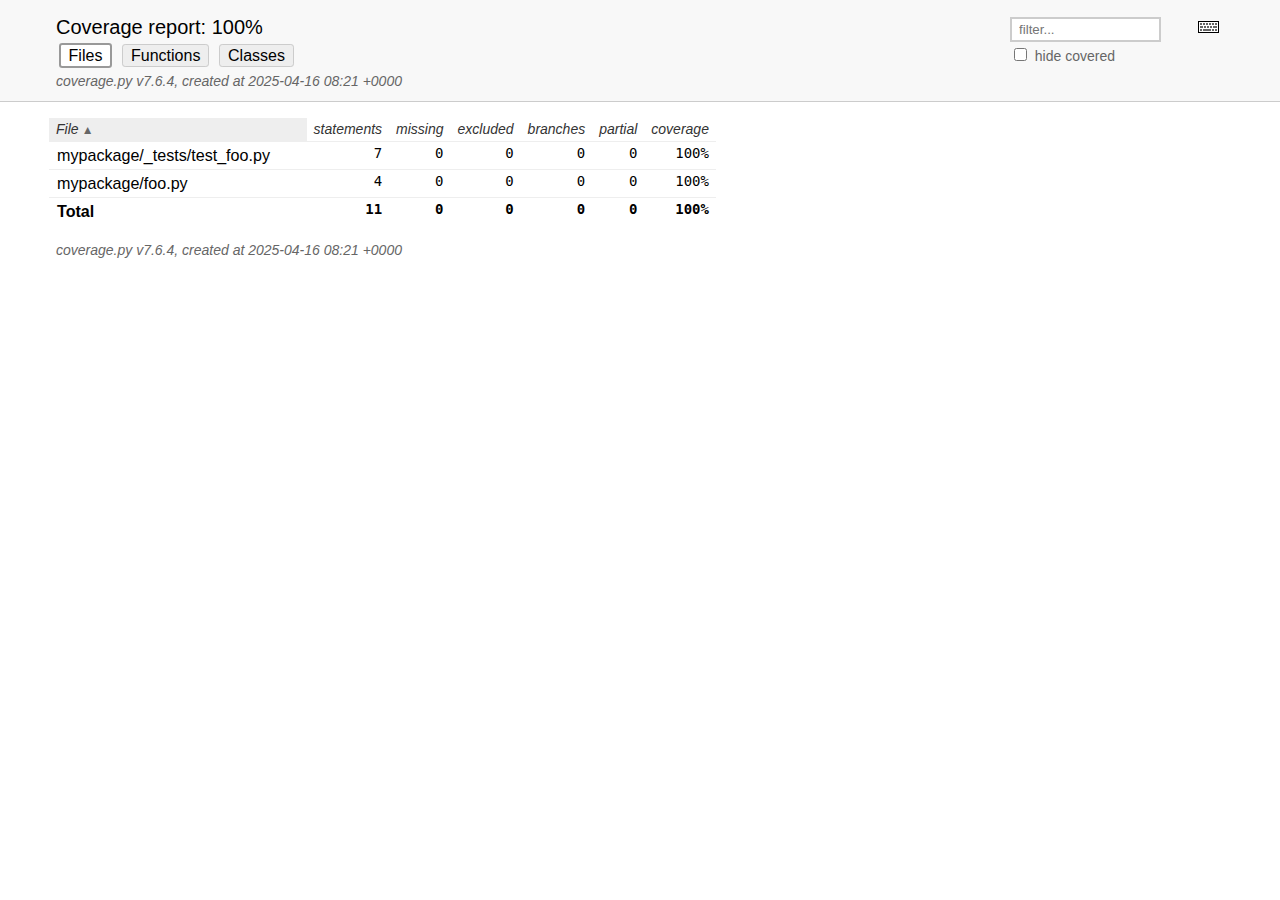
==== htmlcov/index.html @ 7fbc1155 "Update coverage data" ====
<!DOCTYPE html>
<html lang="en">
<head>
    <meta http-equiv="Content-Type" content="text/html; charset=utf-8">
    <title>Coverage report</title>
    <link rel="icon" sizes="32x32" href="favicon_32_cb_58284776.png">
    <link rel="stylesheet" href="style_cb_8e611ae1.css" type="text/css">
    <script src="coverage_html_cb_6fb7b396.js" defer></script>
</head>
<body class="indexfile">
<header>
    <div class="content">
        <h1>Coverage report:
            <span class="pc_cov">100%</span>
        </h1>
        <aside id="help_panel_wrapper">
            <input id="help_panel_state" type="checkbox">
            <label for="help_panel_state">
                <img id="keyboard_icon" src="keybd_closed_cb_ce680311.png" alt="Show/hide keyboard shortcuts">
            </label>
            <div id="help_panel">
                <p class="legend">Shortcuts on this page</p>
                <div class="keyhelp">
                    <p>
                        <kbd>f</kbd>
                        <kbd>s</kbd>
                        <kbd>m</kbd>
                        <kbd>x</kbd>
                        <kbd>b</kbd>
                        <kbd>p</kbd>
                        <kbd>c</kbd>
                        &nbsp; change column sorting
                    </p>
                    <p>
                        <kbd>[</kbd>
                        <kbd>]</kbd>
                        &nbsp; prev/next file
                    </p>
                    <p>
                        <kbd>?</kbd> &nbsp; show/hide this help
                    </p>
                </div>
            </div>
        </aside>
        <form id="filter_container">
            <input id="filter" type="text" value="" placeholder="filter...">
            <div>
                <input id="hide100" type="checkbox" >
                <label for="hide100">hide covered</label>
            </div>
        </form>
        <h2>
                <a class="button current">Files</a>
                <a class="button" href="function_index.html">Functions</a>
                <a class="button" href="class_index.html">Classes</a>
        </h2>
        <p class="text">
            <a class="nav" href="https://coverage.readthedocs.io/en/7.6.4">coverage.py v7.6.4</a>,
            created at 2025-04-16 08:21 +0000
        </p>
    </div>
</header>
<main id="index">
    <table class="index" data-sortable>
        <thead>
            <tr class="tablehead" title="Click to sort">
                <th id="file" class="name left" aria-sort="none" data-shortcut="f">File<span class="arrows"></span></th>
                <th id="statements" aria-sort="none" data-default-sort-order="descending" data-shortcut="s">statements<span class="arrows"></span></th>
                <th id="missing" aria-sort="none" data-default-sort-order="descending" data-shortcut="m">missing<span class="arrows"></span></th>
                <th id="excluded" aria-sort="none" data-default-sort-order="descending" data-shortcut="x">excluded<span class="arrows"></span></th>
                <th id="branches" aria-sort="none" data-default-sort-order="descending" data-shortcut="b">branches<span class="arrows"></span></th>
                <th id="partial" aria-sort="none" data-default-sort-order="descending" data-shortcut="p">partial<span class="arrows"></span></th>
                <th id="coverage" class="right" aria-sort="none" data-shortcut="c">coverage<span class="arrows"></span></th>
            </tr>
        </thead>
        <tbody>
            <tr class="region">
                <td class="name left"><a href="z_76a75bd03361da29_test_foo_py.html">mypackage/_tests/test_foo.py</a></td>
                <td>7</td>
                <td>0</td>
                <td>0</td>
                <td>0</td>
                <td>0</td>
                <td class="right" data-ratio="7 7">100%</td>
            </tr>
            <tr class="region">
                <td class="name left"><a href="z_d386ba265cd31930_foo_py.html">mypackage/foo.py</a></td>
                <td>4</td>
                <td>0</td>
                <td>0</td>
                <td>0</td>
                <td>0</td>
                <td class="right" data-ratio="4 4">100%</td>
            </tr>
        </tbody>
        <tfoot>
            <tr class="total">
                <td class="name left">Total</td>
                <td>11</td>
                <td>0</td>
                <td>0</td>
                <td>0</td>
                <td>0</td>
                <td class="right" data-ratio="11 11">100%</td>
            </tr>
        </tfoot>
    </table>
    <p id="no_rows">
        No items found using the specified filter.
    </p>
</main>
<footer>
    <div class="content">
        <p>
            <a class="nav" href="https://coverage.readthedocs.io/en/7.6.4">coverage.py v7.6.4</a>,
            created at 2025-04-16 08:21 +0000
        </p>
    </div>
    <aside class="hidden">
        <a id="prevFileLink" class="nav" href="z_d386ba265cd31930_foo_py.html"></a>
        <a id="nextFileLink" class="nav" href="z_76a75bd03361da29_test_foo_py.html"></a>
        <button type="button" class="button_prev_file" data-shortcut="["></button>
        <button type="button" class="button_next_file" data-shortcut="]"></button>
        <button type="button" class="button_show_hide_help" data-shortcut="?"></button>
    </aside>
</footer>
</body>
</html>
---- htmlcov/style_cb_8e611ae1.css ----
@charset "UTF-8";
/* Licensed under the Apache License: http://www.apache.org/licenses/LICENSE-2.0 */
/* For details: https://github.com/nedbat/coveragepy/blob/master/NOTICE.txt */
/* Don't edit this .css file. Edit the .scss file instead! */
html, body, h1, h2, h3, p, table, td, th { margin: 0; padding: 0; border: 0; font-weight: inherit; font-style: inherit; font-size: 100%; font-family: inherit; vertical-align: baseline; }

body { font-family: -apple-system, BlinkMacSystemFont, "Segoe UI", Roboto, Ubuntu, Cantarell, "Helvetica Neue", sans-serif; font-size: 1em; background: #fff; color: #000; }

@media (prefers-color-scheme: dark) { body { background: #1e1e1e; } }

@media (prefers-color-scheme: dark) { body { color: #eee; } }

html > body { font-size: 16px; }

a:active, a:focus { outline: 2px dashed #007acc; }

p { font-size: .875em; line-height: 1.4em; }

table { border-collapse: collapse; }

td { vertical-align: top; }

table tr.hidden { display: none !important; }

p#no_rows { display: none; font-size: 1.15em; font-family: -apple-system, BlinkMacSystemFont, "Segoe UI", Roboto, Ubuntu, Cantarell, "Helvetica Neue", sans-serif; }

a.nav { text-decoration: none; color: inherit; }

a.nav:hover { text-decoration: underline; color: inherit; }

.hidden { display: none; }

header { background: #f8f8f8; width: 100%; z-index: 2; border-bottom: 1px solid #ccc; }

@media (prefers-color-scheme: dark) { header { background: black; } }

@media (prefers-color-scheme: dark) { header { border-color: #333; } }

header .content { padding: 1rem 3.5rem; }

header h2 { margin-top: .5em; font-size: 1em; }

header h2 a.button { font-family: inherit; font-size: inherit; border: 1px solid; border-radius: .2em; background: #eee; color: inherit; text-decoration: none; padding: .1em .5em; margin: 1px calc(.1em + 1px); cursor: pointer; border-color: #ccc; }

@media (prefers-color-scheme: dark) { header h2 a.button { background: #333; } }

@media (prefers-color-scheme: dark) { header h2 a.button { border-color: #444; } }

header h2 a.button.current { border: 2px solid; background: #fff; border-color: #999; cursor: default; }

@media (prefers-color-scheme: dark) { header h2 a.button.current { background: #1e1e1e; } }

@media (prefers-color-scheme: dark) { header h2 a.button.current { border-color: #777; } }

header p.text { margin: .5em 0 -.5em; color: #666; font-style: italic; }

@media (prefers-color-scheme: dark) { header p.text { color: #aaa; } }

header.sticky { position: fixed; left: 0; right: 0; height: 2.5em; }

header.sticky .text { display: none; }

header.sticky h1, header.sticky h2 { font-size: 1em; margin-top: 0; display: inline-block; }

header.sticky .content { padding: 0.5rem 3.5rem; }

header.sticky .content p { font-size: 1em; }

header.sticky ~ #source { padding-top: 6.5em; }

main { position: relative; z-index: 1; }

footer { margin: 1rem 3.5rem; }

footer .content { padding: 0; color: #666; font-style: italic; }

@media (prefers-color-scheme: dark) { footer .content { color: #aaa; } }

#index { margin: 1rem 0 0 3.5rem; }

h1 { font-size: 1.25em; display: inline-block; }

#filter_container { float: right; margin: 0 2em 0 0; line-height: 1.66em; }

#filter_container #filter { width: 10em; padding: 0.2em 0.5em; border: 2px solid #ccc; background: #fff; color: #000; }

@media (prefers-color-scheme: dark) { #filter_container #filter { border-color: #444; } }

@media (prefers-color-scheme: dark) { #filter_container #filter { background: #1e1e1e; } }

@media (prefers-color-scheme: dark) { #filter_container #filter { color: #eee; } }

#filter_container #filter:focus { border-color: #007acc; }

#filter_container :disabled ~ label { color: #ccc; }

@media (prefers-color-scheme: dark) { #filter_container :disabled ~ label { color: #444; } }

#filter_container label { font-size: .875em; color: #666; }

@media (prefers-color-scheme: dark) { #filter_container label { color: #aaa; } }

header button { font-family: inherit; font-size: inherit; border: 1px solid; border-radius: .2em; background: #eee; color: inherit; text-decoration: none; padding: .1em .5em; margin: 1px calc(.1em + 1px); cursor: pointer; border-color: #ccc; }

@media (prefers-color-scheme: dark) { header button { background: #333; } }

@media (prefers-color-scheme: dark) { header button { border-color: #444; } }

header button:active, header button:focus { outline: 2px dashed #007acc; }

header button.run { background: #eeffee; }

@media (prefers-color-scheme: dark) { header button.run { background: #373d29; } }

header button.run.show_run { background: #dfd; border: 2px solid #00dd00; margin: 0 .1em; }

@media (prefers-color-scheme: dark) { header button.run.show_run { background: #373d29; } }

header button.mis { background: #ffeeee; }

@media (prefers-color-scheme: dark) { header button.mis { background: #4b1818; } }

header button.mis.show_mis { background: #fdd; border: 2px solid #ff0000; margin: 0 .1em; }

@media (prefers-color-scheme: dark) { header button.mis.show_mis { background: #4b1818; } }

header button.exc { background: #f7f7f7; }

@media (prefers-color-scheme: dark) { header button.exc { background: #333; } }

header button.exc.show_exc { background: #eee; border: 2px solid #808080; margin: 0 .1em; }

@media (prefers-color-scheme: dark) { header button.exc.show_exc { background: #333; } }

header button.par { background: #ffffd5; }

@media (prefers-color-scheme: dark) { header button.par { background: #650; } }

header button.par.show_par { background: #ffa; border: 2px solid #bbbb00; margin: 0 .1em; }

@media (prefers-color-scheme: dark) { header button.par.show_par { background: #650; } }

#help_panel, #source p .annotate.long { display: none; position: absolute; z-index: 999; background: #ffffcc; border: 1px solid #888; border-radius: .2em; color: #333; padding: .25em .5em; }

#source p .annotate.long { white-space: normal; float: right; top: 1.75em; right: 1em; height: auto; }

#help_panel_wrapper { float: right; position: relative; }

#keyboard_icon { margin: 5px; }

#help_panel_state { display: none; }

#help_panel { top: 25px; right: 0; padding: .75em; border: 1px solid #883; color: #333; }

#help_panel .keyhelp p { margin-top: .75em; }

#help_panel .legend { font-style: italic; margin-bottom: 1em; }

.indexfile #help_panel { width: 25em; }

.pyfile #help_panel { width: 18em; }

#help_panel_state:checked ~ #help_panel { display: block; }

kbd { border: 1px solid black; border-color: #888 #333 #333 #888; padding: .1em .35em; font-family: SFMono-Regular, Menlo, Monaco, Consolas, monospace; font-weight: bold; background: #eee; border-radius: 3px; }

#source { padding: 1em 0 1em 3.5rem; font-family: SFMono-Regular, Menlo, Monaco, Consolas, monospace; }

#source p { position: relative; white-space: pre; }

#source p * { box-sizing: border-box; }

#source p .n { float: left; text-align: right; width: 3.5rem; box-sizing: border-box; margin-left: -3.5rem; padding-right: 1em; color: #999; user-select: none; }

@media (prefers-color-scheme: dark) { #source p .n { color: #777; } }

#source p .n.highlight { background: #ffdd00; }

#source p .n a { scroll-margin-top: 6em; text-decoration: none; color: #999; }

@media (prefers-color-scheme: dark) { #source p .n a { color: #777; } }

#source p .n a:hover { text-decoration: underline; color: #999; }

@media (prefers-color-scheme: dark) { #source p .n a:hover { color: #777; } }

#source p .t { display: inline-block; width: 100%; box-sizing: border-box; margin-left: -.5em; padding-left: 0.3em; border-left: 0.2em solid #fff; }

@media (prefers-color-scheme: dark) { #source p .t { border-color: #1e1e1e; } }

#source p .t:hover { background: #f2f2f2; }

@media (prefers-color-scheme: dark) { #source p .t:hover { background: #282828; } }

#source p .t:hover ~ .r .annotate.long { display: block; }

#source p .t .com { color: #008000; font-style: italic; line-height: 1px; }

@media (prefers-color-scheme: dark) { #source p .t .com { color: #6a9955; } }

#source p .t .key { font-weight: bold; line-height: 1px; }

#source p .t .str { color: #0451a5; }

@media (prefers-color-scheme: dark) { #source p .t .str { color: #9cdcfe; } }

#source p.mis .t { border-left: 0.2em solid #ff0000; }

#source p.mis.show_mis .t { background: #fdd; }

@media (prefers-color-scheme: dark) { #source p.mis.show_mis .t { background: #4b1818; } }

#source p.mis.show_mis .t:hover { background: #f2d2d2; }

@media (prefers-color-scheme: dark) { #source p.mis.show_mis .t:hover { background: #532323; } }

#source p.run .t { border-left: 0.2em solid #00dd00; }

#source p.run.show_run .t { background: #dfd; }

@media (prefers-color-scheme: dark) { #source p.run.show_run .t { background: #373d29; } }

#source p.run.show_run .t:hover { background: #d2f2d2; }

@media (prefers-color-scheme: dark) { #source p.run.show_run .t:hover { background: #404633; } }

#source p.exc .t { border-left: 0.2em solid #808080; }

#source p.exc.show_exc .t { background: #eee; }

@media (prefers-color-scheme: dark) { #source p.exc.show_exc .t { background: #333; } }

#source p.exc.show_exc .t:hover { background: #e2e2e2; }

@media (prefers-color-scheme: dark) { #source p.exc.show_exc .t:hover { background: #3c3c3c; } }

#source p.par .t { border-left: 0.2em solid #bbbb00; }

#source p.par.show_par .t { background: #ffa; }

@media (prefers-color-scheme: dark) { #source p.par.show_par .t { background: #650; } }

#source p.par.show_par .t:hover { background: #f2f2a2; }

@media (prefers-color-scheme: dark) { #source p.par.show_par .t:hover { background: #6d5d0c; } }

#source p .r { position: absolute; top: 0; right: 2.5em; font-family: -apple-system, BlinkMacSystemFont, "Segoe UI", Roboto, Ubuntu, Cantarell, "Helvetica Neue", sans-serif; }

#source p .annotate { font-family: -apple-system, BlinkMacSystemFont, "Segoe UI", Roboto, Ubuntu, Cantarell, "Helvetica Neue", sans-serif; color: #666; padding-right: .5em; }

@media (prefers-color-scheme: dark) { #source p .annotate { color: #ddd; } }

#source p .annotate.short:hover ~ .long { display: block; }

#source p .annotate.long { width: 30em; right: 2.5em; }

#source p input { display: none; }

#source p input ~ .r label.ctx { cursor: pointer; border-radius: .25em; }

#source p input ~ .r label.ctx::before { content: "▶ "; }

#source p input ~ .r label.ctx:hover { background: #e8f4ff; color: #666; }

@media (prefers-color-scheme: dark) { #source p input ~ .r label.ctx:hover { background: #0f3a42; } }

@media (prefers-color-scheme: dark) { #source p input ~ .r label.ctx:hover { color: #aaa; } }

#source p input:checked ~ .r label.ctx { background: #d0e8ff; color: #666; border-radius: .75em .75em 0 0; padding: 0 .5em; margin: -.25em 0; }

@media (prefers-color-scheme: dark) { #source p input:checked ~ .r label.ctx { background: #056; } }

@media (prefers-color-scheme: dark) { #source p input:checked ~ .r label.ctx { color: #aaa; } }

#source p input:checked ~ .r label.ctx::before { content: "▼ "; }

#source p input:checked ~ .ctxs { padding: .25em .5em; overflow-y: scroll; max-height: 10.5em; }

#source p label.ctx { color: #999; display: inline-block; padding: 0 .5em; font-size: .8333em; }

@media (prefers-color-scheme: dark) { #source p label.ctx { color: #777; } }

#source p .ctxs { display: block; max-height: 0; overflow-y: hidden; transition: all .2s; padding: 0 .5em; font-family: -apple-system, BlinkMacSystemFont, "Segoe UI", Roboto, Ubuntu, Cantarell, "Helvetica Neue", sans-serif; white-space: nowrap; background: #d0e8ff; border-radius: .25em; margin-right: 1.75em; text-align: right; }

@media (prefers-color-scheme: dark) { #source p .ctxs { background: #056; } }

#index { font-family: SFMono-Regular, Menlo, Monaco, Consolas, monospace; font-size: 0.875em; }

#index table.index { margin-left: -.5em; }

#index td, #index th { text-align: right; padding: .25em .5em; border-bottom: 1px solid #eee; }

@media (prefers-color-scheme: dark) { #index td, #index th { border-color: #333; } }

#index td.name, #index th.name { text-align: left; width: auto; font-family: -apple-system, BlinkMacSystemFont, "Segoe UI", Roboto, Ubuntu, Cantarell, "Helvetica Neue", sans-serif; min-width: 15em; }

#index th { font-family: -apple-system, BlinkMacSystemFont, "Segoe UI", Roboto, Ubuntu, Cantarell, "Helvetica Neue", sans-serif; font-style: italic; color: #333; cursor: pointer; }

@media (prefers-color-scheme: dark) { #index th { color: #ddd; } }

#index th:hover { background: #eee; }

@media (prefers-color-scheme: dark) { #index th:hover { background: #333; } }

#index th .arrows { color: #666; font-size: 85%; font-family: sans-serif; font-style: normal; pointer-events: none; }

#index th[aria-sort="ascending"], #index th[aria-sort="descending"] { white-space: nowrap; background: #eee; padding-left: .5em; }

@media (prefers-color-scheme: dark) { #index th[aria-sort="ascending"], #index th[aria-sort="descending"] { background: #333; } }

#index th[aria-sort="ascending"] .arrows::after { content: " ▲"; }

#index th[aria-sort="descending"] .arrows::after { content: " ▼"; }

#index td.name { font-size: 1.15em; }

#index td.name a { text-decoration: none; color: inherit; }

#index td.name .no-noun { font-style: italic; }

#index tr.total td, #index tr.total_dynamic td { font-weight: bold; border-top: 1px solid #ccc; border-bottom: none; }

#index tr.region:hover { background: #eee; }

@media (prefers-color-scheme: dark) { #index tr.region:hover { background: #333; } }

#index tr.region:hover td.name { text-decoration: underline; color: inherit; }

#scroll_marker { position: fixed; z-index: 3; right: 0; top: 0; width: 16px; height: 100%; background: #fff; border-left: 1px solid #eee; will-change: transform; }

@media (prefers-color-scheme: dark) { #scroll_marker { background: #1e1e1e; } }

@media (prefers-color-scheme: dark) { #scroll_marker { border-color: #333; } }

#scroll_marker .marker { background: #ccc; position: absolute; min-height: 3px; width: 100%; }

@media (prefers-color-scheme: dark) { #scroll_marker .marker { background: #444; } }
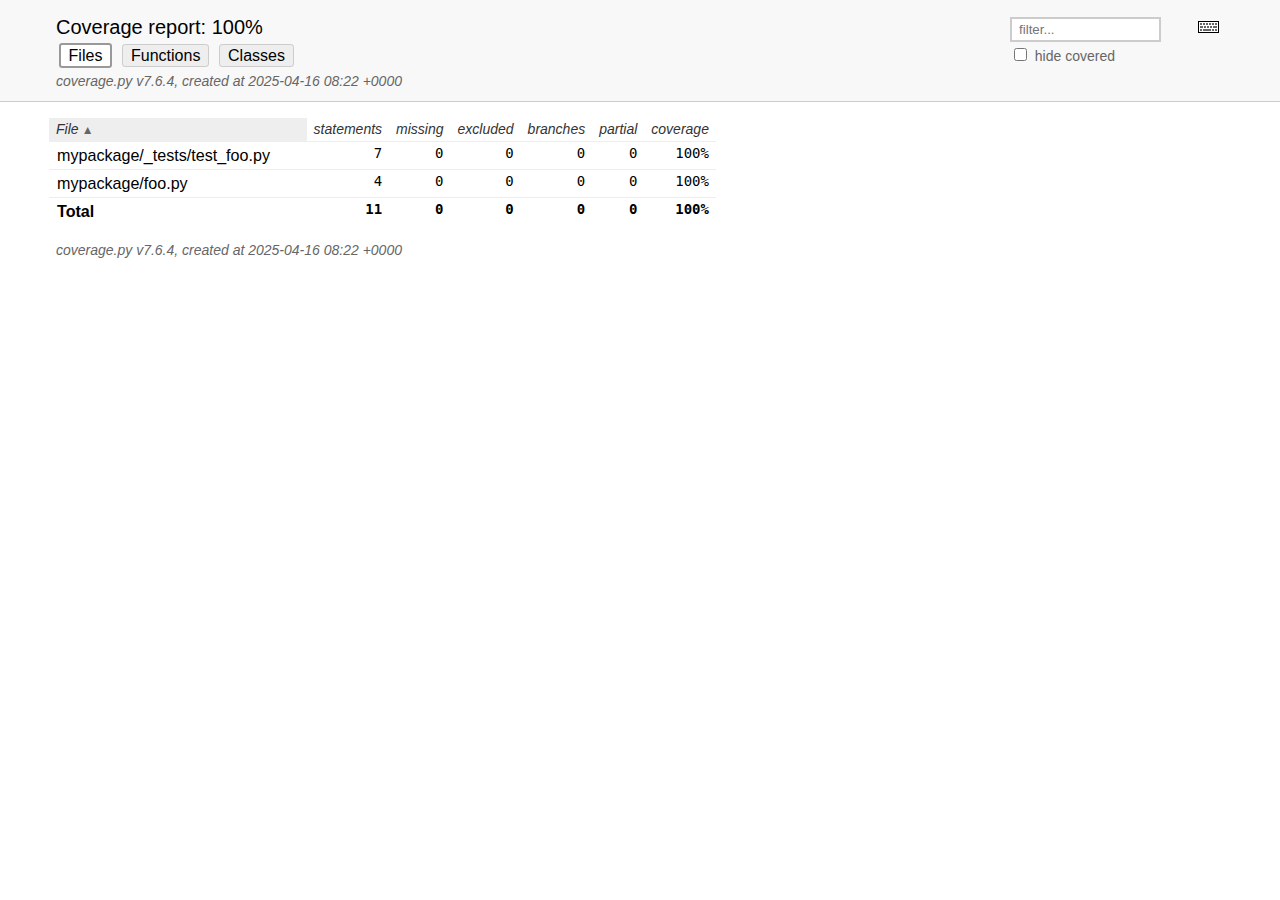
==== commit c0a4f20c: "Update coverage data" ====
--- a/htmlcov/index.html
+++ b/htmlcov/index.html
@@ -56,7 +56,7 @@
         </h2>
         <p class="text">
             <a class="nav" href="https://coverage.readthedocs.io/en/7.6.4">coverage.py v7.6.4</a>,
-            created at 2025-04-16 08:21 +0000
+            created at 2025-04-16 08:22 +0000
         </p>
     </div>
 </header>
@@ -113,7 +113,7 @@
     <div class="content">
         <p>
             <a class="nav" href="https://coverage.readthedocs.io/en/7.6.4">coverage.py v7.6.4</a>,
-            created at 2025-04-16 08:21 +0000
+            created at 2025-04-16 08:22 +0000
         </p>
     </div>
     <aside class="hidden">
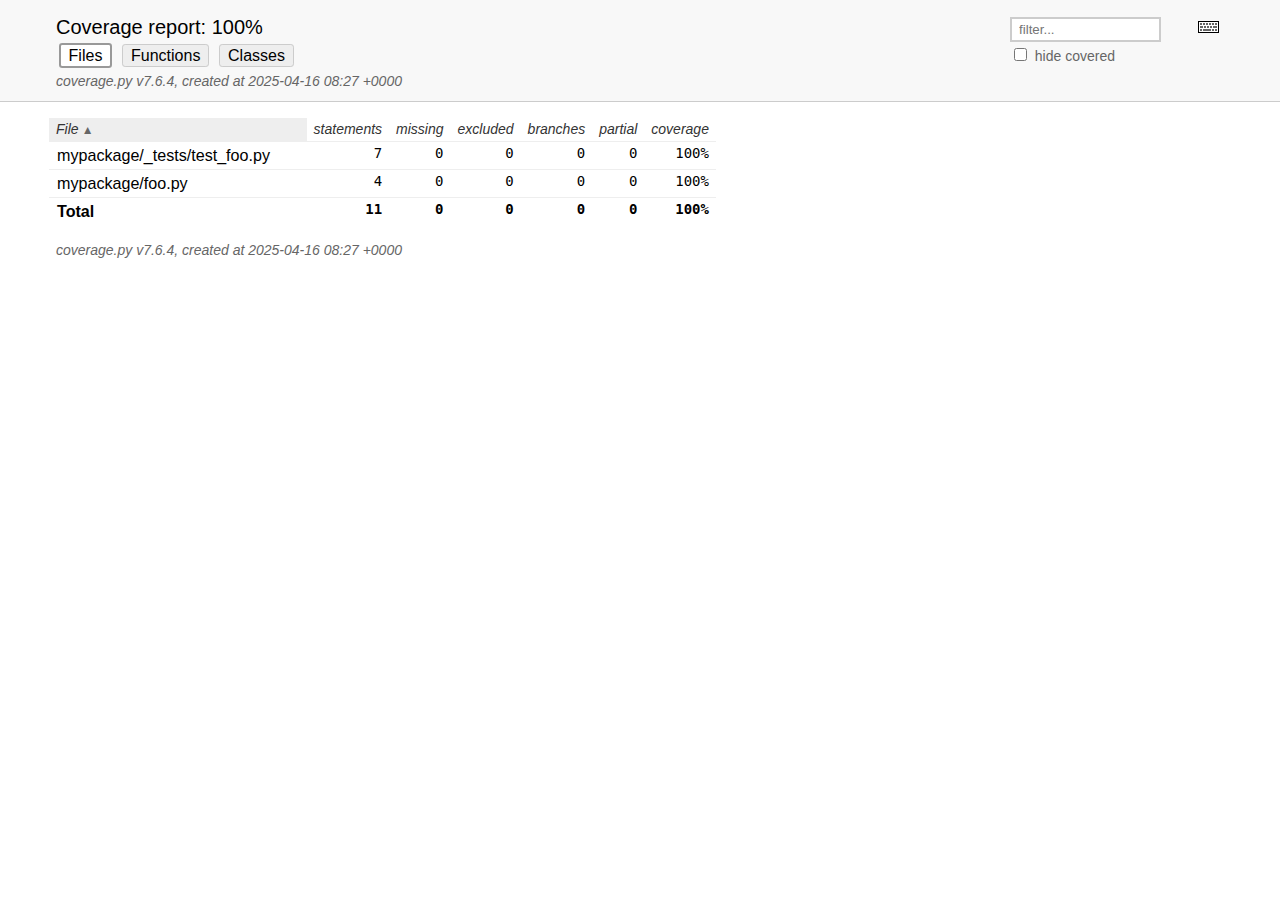
==== commit 8f96ceed: "Update coverage data" ====
--- a/htmlcov/index.html
+++ b/htmlcov/index.html
@@ -56,7 +56,7 @@
         </h2>
         <p class="text">
             <a class="nav" href="https://coverage.readthedocs.io/en/7.6.4">coverage.py v7.6.4</a>,
-            created at 2025-04-16 08:22 +0000
+            created at 2025-04-16 08:27 +0000
         </p>
     </div>
 </header>
@@ -113,7 +113,7 @@
     <div class="content">
         <p>
             <a class="nav" href="https://coverage.readthedocs.io/en/7.6.4">coverage.py v7.6.4</a>,
-            created at 2025-04-16 08:22 +0000
+            created at 2025-04-16 08:27 +0000
         </p>
     </div>
     <aside class="hidden">
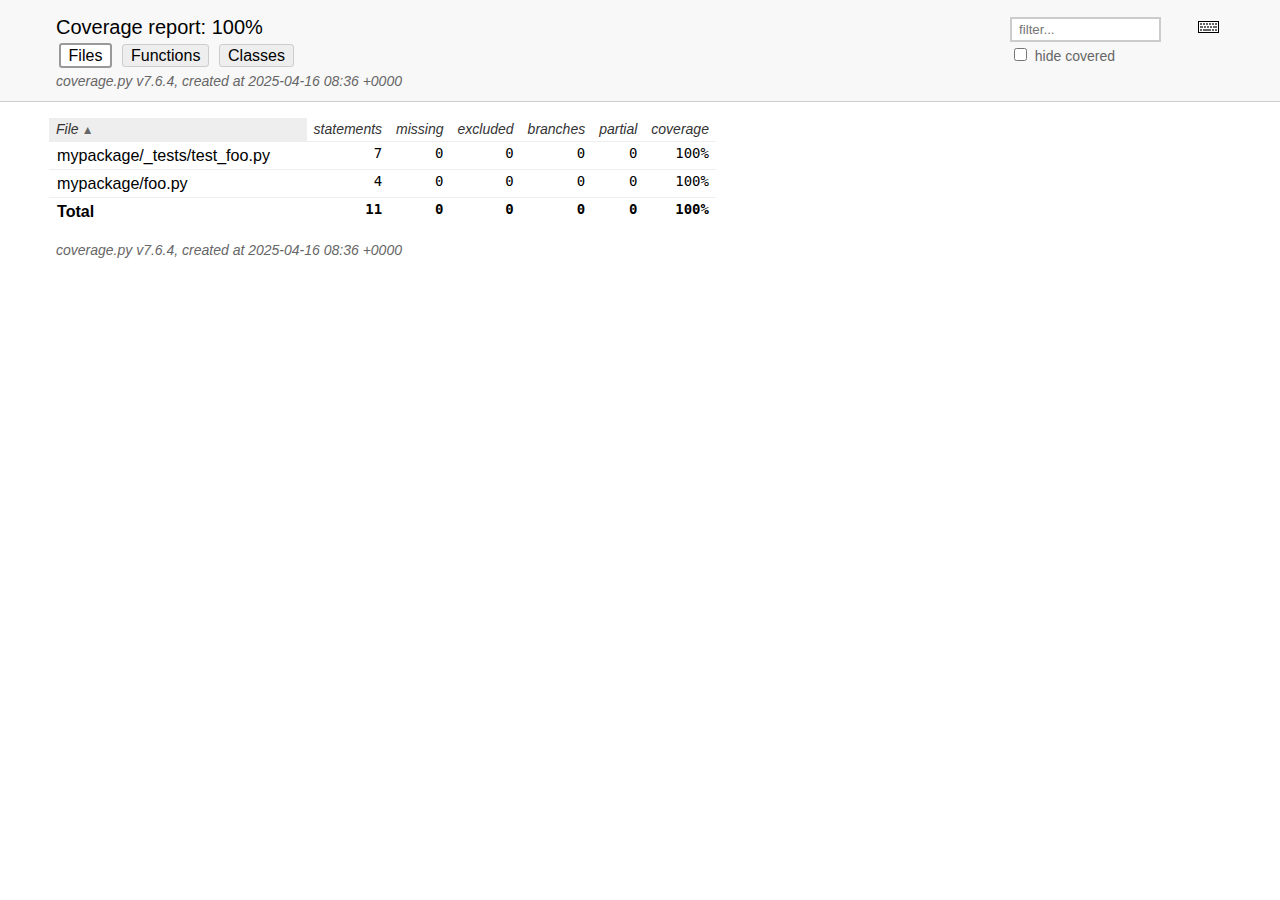
==== commit 0c3dc5c0: "Update coverage data" ====
--- a/htmlcov/index.html
+++ b/htmlcov/index.html
@@ -56,7 +56,7 @@
         </h2>
         <p class="text">
             <a class="nav" href="https://coverage.readthedocs.io/en/7.6.4">coverage.py v7.6.4</a>,
-            created at 2025-04-16 08:27 +0000
+            created at 2025-04-16 08:36 +0000
         </p>
     </div>
 </header>
@@ -113,7 +113,7 @@
     <div class="content">
         <p>
             <a class="nav" href="https://coverage.readthedocs.io/en/7.6.4">coverage.py v7.6.4</a>,
-            created at 2025-04-16 08:27 +0000
+            created at 2025-04-16 08:36 +0000
         </p>
     </div>
     <aside class="hidden">
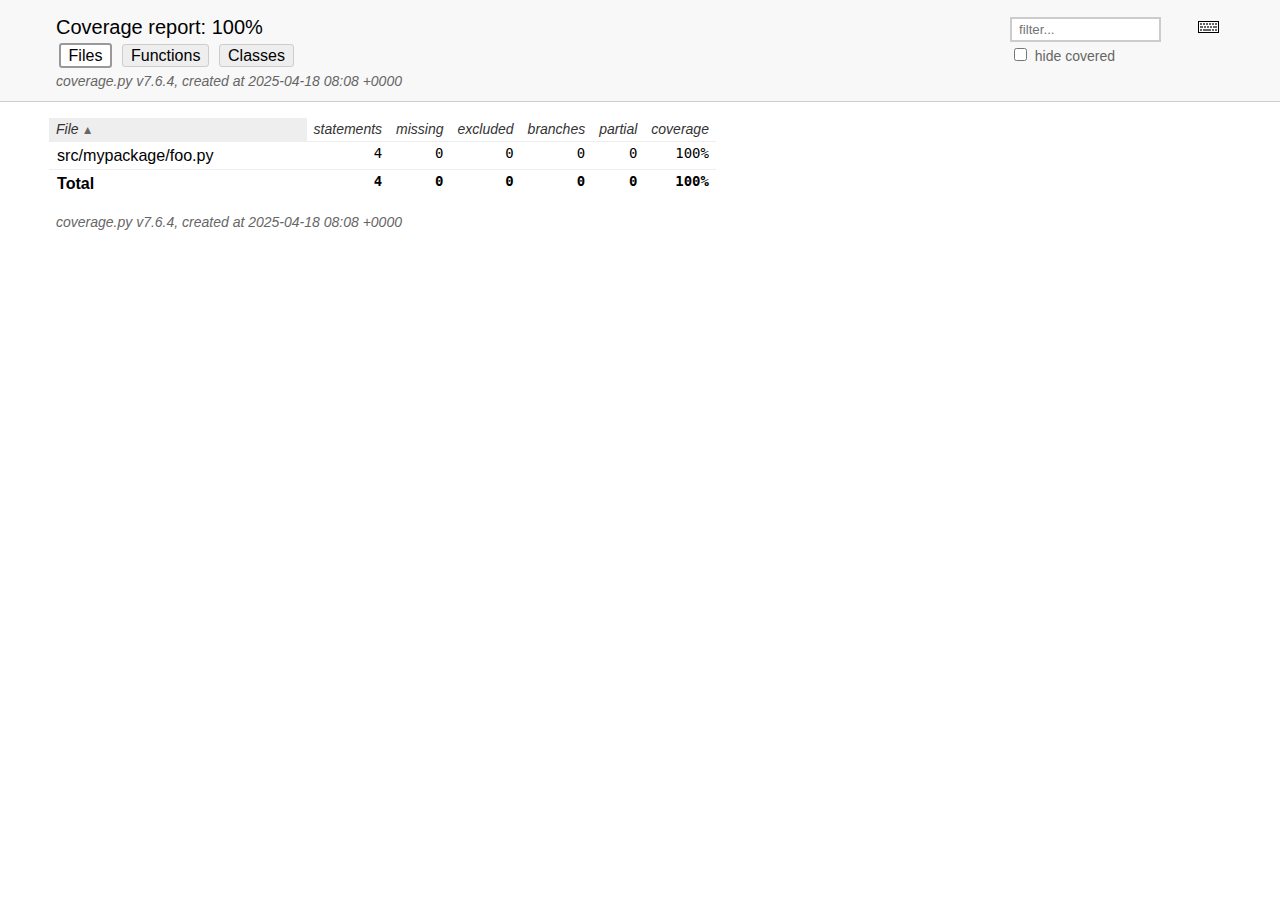
==== commit da97be20: "Update coverage data" ====
--- a/htmlcov/index.html
+++ b/htmlcov/index.html
@@ -56,7 +56,7 @@
         </h2>
         <p class="text">
             <a class="nav" href="https://coverage.readthedocs.io/en/7.6.4">coverage.py v7.6.4</a>,
-            created at 2025-04-16 08:36 +0000
+            created at 2025-04-18 08:08 +0000
         </p>
     </div>
 </header>
@@ -75,16 +75,7 @@
         </thead>
         <tbody>
             <tr class="region">
-                <td class="name left"><a href="z_76a75bd03361da29_test_foo_py.html">mypackage/_tests/test_foo.py</a></td>
-                <td>7</td>
-                <td>0</td>
-                <td>0</td>
-                <td>0</td>
-                <td>0</td>
-                <td class="right" data-ratio="7 7">100%</td>
-            </tr>
-            <tr class="region">
-                <td class="name left"><a href="z_d386ba265cd31930_foo_py.html">mypackage/foo.py</a></td>
+                <td class="name left"><a href="z_bc2a22054443641c_foo_py.html">src/mypackage/foo.py</a></td>
                 <td>4</td>
                 <td>0</td>
                 <td>0</td>
@@ -96,12 +87,12 @@
         <tfoot>
             <tr class="total">
                 <td class="name left">Total</td>
-                <td>11</td>
+                <td>4</td>
                 <td>0</td>
                 <td>0</td>
                 <td>0</td>
                 <td>0</td>
-                <td class="right" data-ratio="11 11">100%</td>
+                <td class="right" data-ratio="4 4">100%</td>
             </tr>
         </tfoot>
     </table>
@@ -113,12 +104,12 @@
     <div class="content">
         <p>
             <a class="nav" href="https://coverage.readthedocs.io/en/7.6.4">coverage.py v7.6.4</a>,
-            created at 2025-04-16 08:36 +0000
+            created at 2025-04-18 08:08 +0000
         </p>
     </div>
     <aside class="hidden">
-        <a id="prevFileLink" class="nav" href="z_d386ba265cd31930_foo_py.html"></a>
-        <a id="nextFileLink" class="nav" href="z_76a75bd03361da29_test_foo_py.html"></a>
+        <a id="prevFileLink" class="nav" href="z_bc2a22054443641c_foo_py.html"></a>
+        <a id="nextFileLink" class="nav" href="z_bc2a22054443641c_foo_py.html"></a>
         <button type="button" class="button_prev_file" data-shortcut="["></button>
         <button type="button" class="button_next_file" data-shortcut="]"></button>
         <button type="button" class="button_show_hide_help" data-shortcut="?"></button>
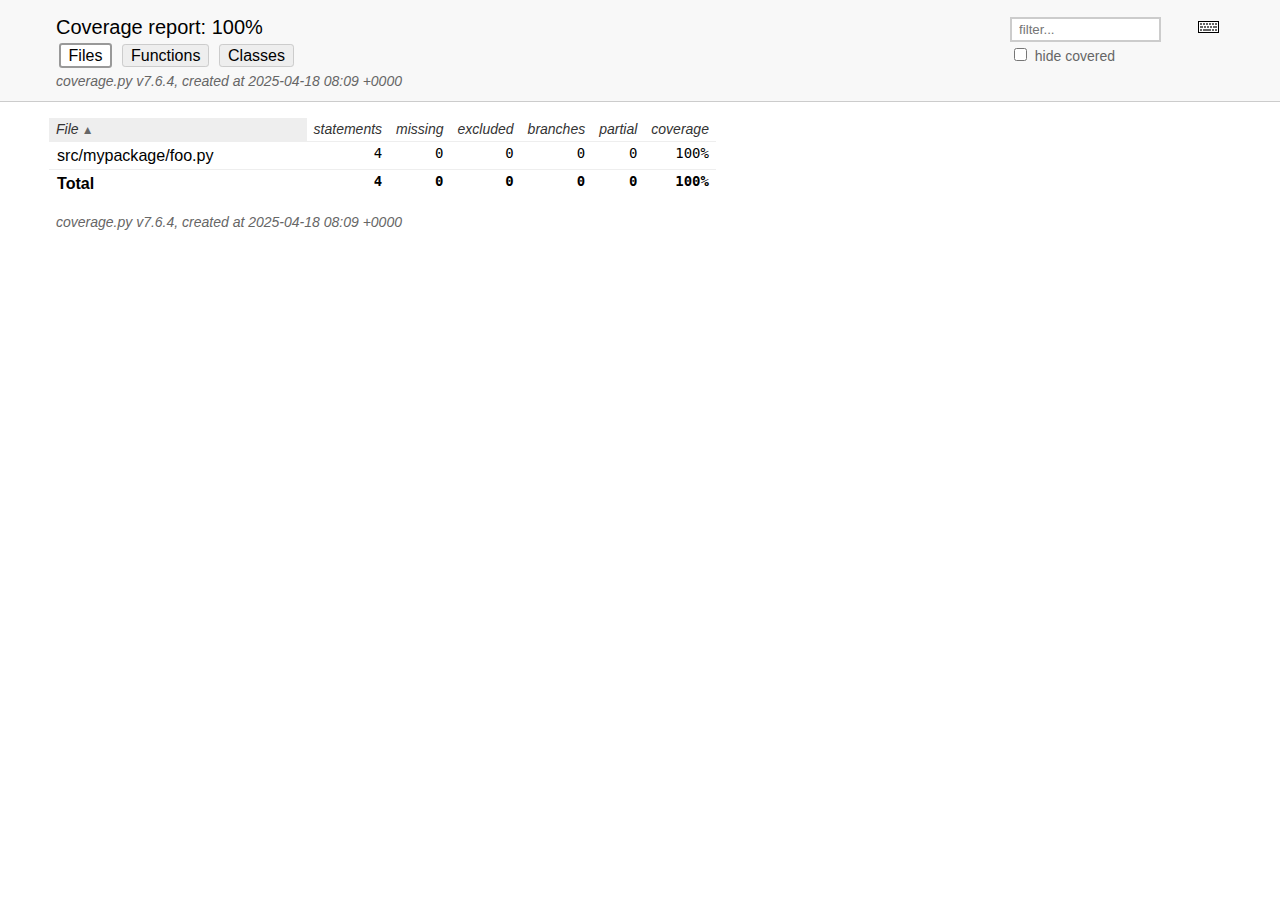
==== commit ca7abdc0: "Update coverage data" ====
--- a/htmlcov/index.html
+++ b/htmlcov/index.html
@@ -56,7 +56,7 @@
         </h2>
         <p class="text">
             <a class="nav" href="https://coverage.readthedocs.io/en/7.6.4">coverage.py v7.6.4</a>,
-            created at 2025-04-18 08:08 +0000
+            created at 2025-04-18 08:09 +0000
         </p>
     </div>
 </header>
@@ -104,7 +104,7 @@
     <div class="content">
         <p>
             <a class="nav" href="https://coverage.readthedocs.io/en/7.6.4">coverage.py v7.6.4</a>,
-            created at 2025-04-18 08:08 +0000
+            created at 2025-04-18 08:09 +0000
         </p>
     </div>
     <aside class="hidden">
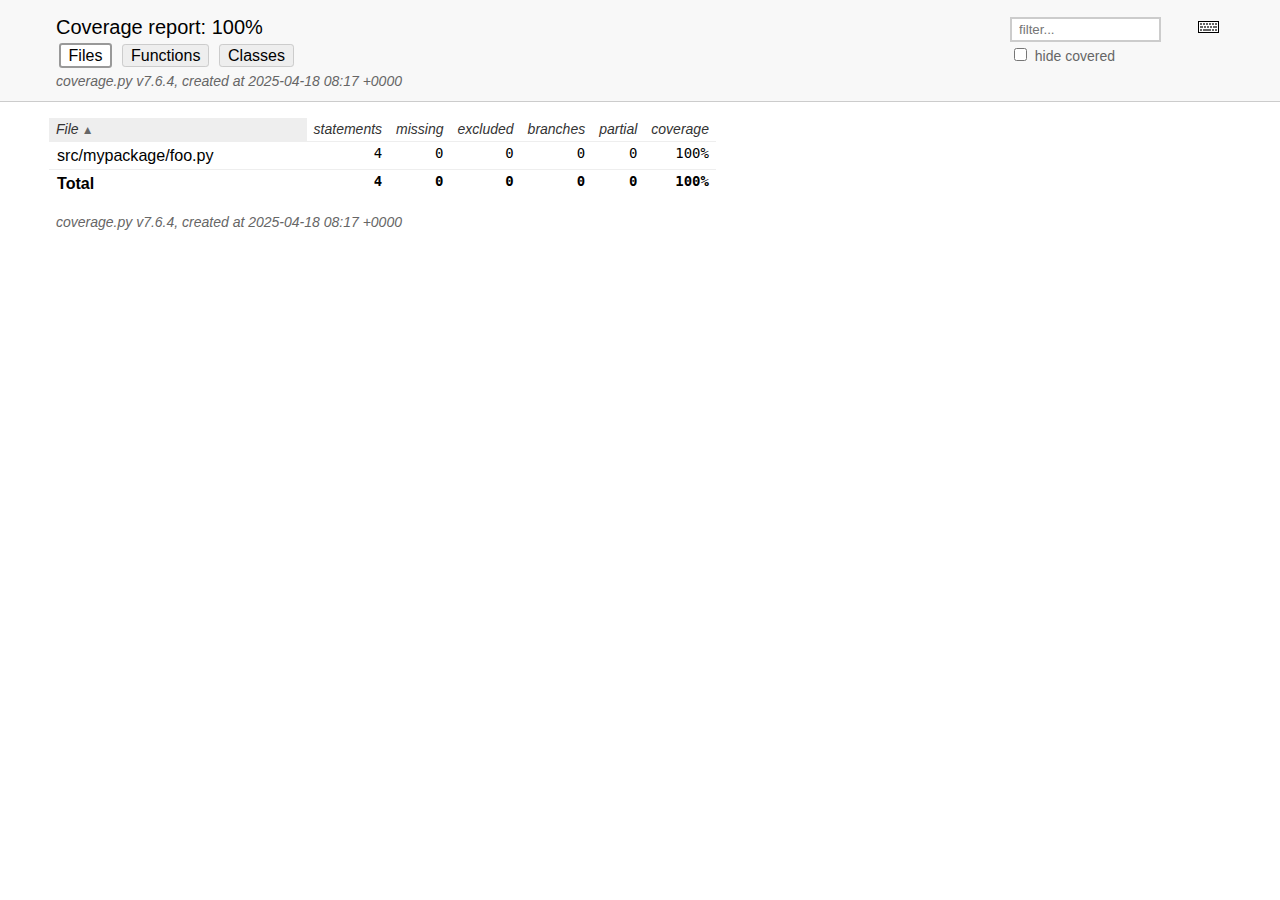
==== commit 5b873c93: "Update coverage data" ====
--- a/htmlcov/index.html
+++ b/htmlcov/index.html
@@ -56,7 +56,7 @@
         </h2>
         <p class="text">
             <a class="nav" href="https://coverage.readthedocs.io/en/7.6.4">coverage.py v7.6.4</a>,
-            created at 2025-04-18 08:09 +0000
+            created at 2025-04-18 08:17 +0000
         </p>
     </div>
 </header>
@@ -104,7 +104,7 @@
     <div class="content">
         <p>
             <a class="nav" href="https://coverage.readthedocs.io/en/7.6.4">coverage.py v7.6.4</a>,
-            created at 2025-04-18 08:09 +0000
+            created at 2025-04-18 08:17 +0000
         </p>
     </div>
     <aside class="hidden">
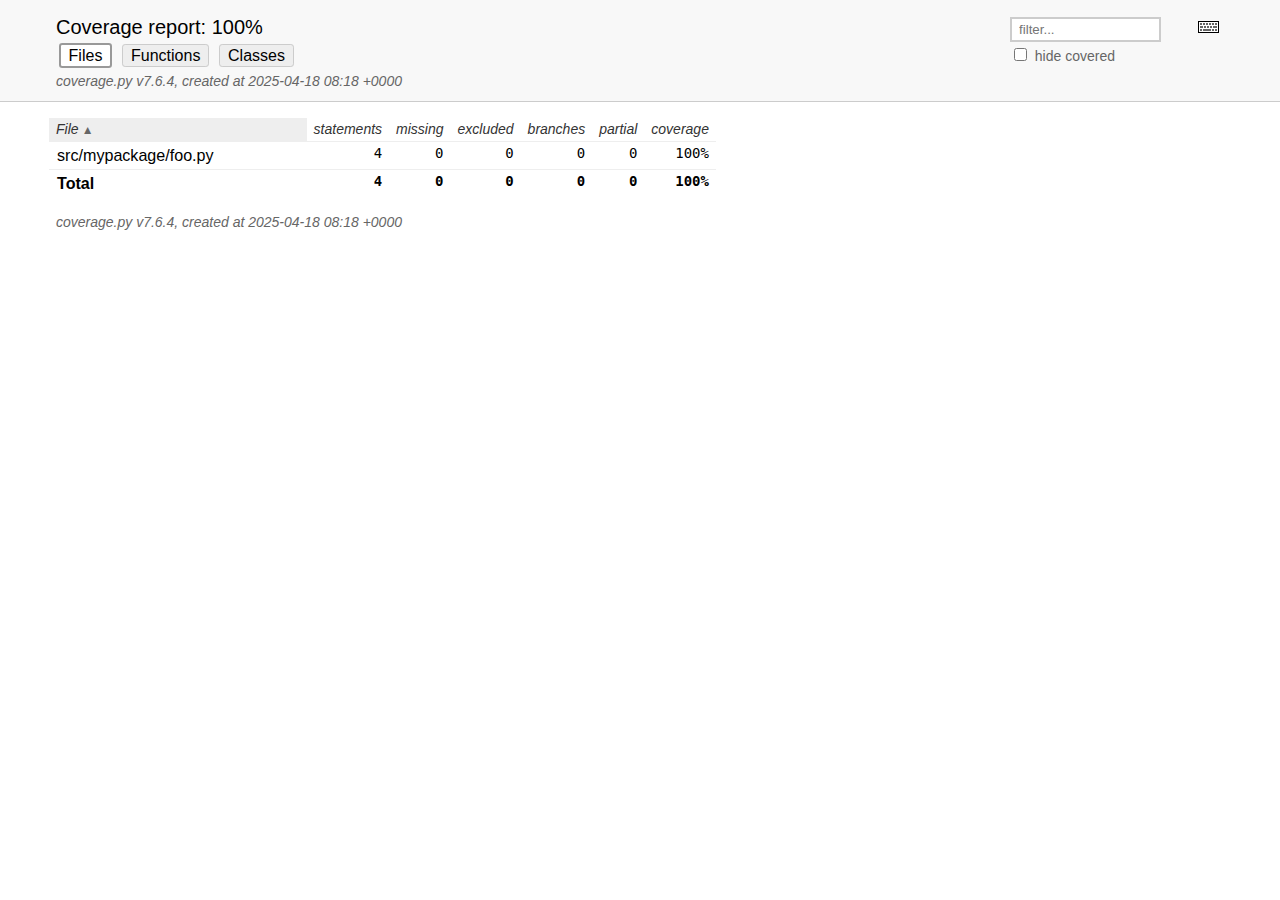
==== commit 5b5efd14: "Update coverage data" ====
--- a/htmlcov/index.html
+++ b/htmlcov/index.html
@@ -56,7 +56,7 @@
         </h2>
         <p class="text">
             <a class="nav" href="https://coverage.readthedocs.io/en/7.6.4">coverage.py v7.6.4</a>,
-            created at 2025-04-18 08:17 +0000
+            created at 2025-04-18 08:18 +0000
         </p>
     </div>
 </header>
@@ -104,7 +104,7 @@
     <div class="content">
         <p>
             <a class="nav" href="https://coverage.readthedocs.io/en/7.6.4">coverage.py v7.6.4</a>,
-            created at 2025-04-18 08:17 +0000
+            created at 2025-04-18 08:18 +0000
         </p>
     </div>
     <aside class="hidden">
